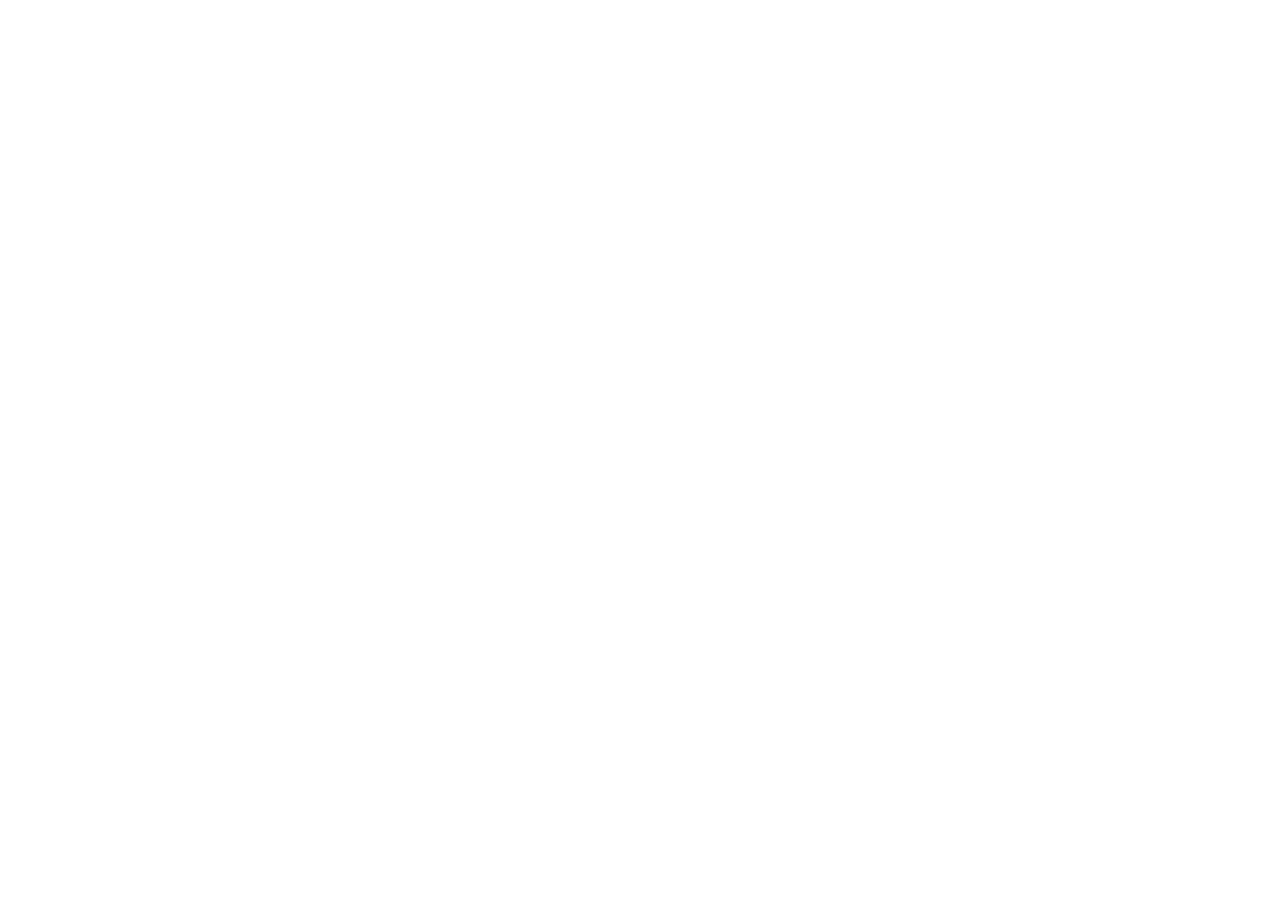
==== views/index.html @ 8a06efcb "1111" ====
<!DOCTYPE html>
<html lang="en">
<head>
    <meta charset="UTF-8">
    <title></title>

    <meta http-equiv="X-UA-Compatible" content="IE=edge,chrome=1">
    <meta name="viewport" content="width=640, user-scalable=no">
    <link rel="stylesheet" href="../css/index.css">
</head>
<body>
<div id="container">

</div>

<script src="../scripts/lib/jquery-2.2.2.min.js"></script>
<script>

</script>
</body>
</html>
---- css/index.css ----
body,
dl,
dd,
h1,
h2,
h3,
h4,
h5,
h6,
p,
form {
  margin: 0;
  padding: 0;
}
ol,
ul {
  margin: 0;
  padding: 0;
  list-style: none;
}
body {
  color: #333;
  font: normal normal normal 28px/40px 'Microsoft YaHei', Arial, sans-serif;
  -webkit-tap-highlight-color: rgba(0, 0, 0, 0);
  -moz--tap-highlight-color: rgba(0, 0, 0, 0);
  -o--tap-highlight-color: rgba(0, 0, 0, 0);
}
img {
  border: 0;
}
input[type="text"],
input[type="password"],
textarea,
button {
  vertical-align: middle;
  -webkit-appearance: none;
  font-family: 'Microsoft YaHei', Arial, sans-serif;
  border: none;
  outline: none;
  margin: 0;
  padding: 0;
}
a {
  color: inherit;
  text-decoration: none;
}
a:link,
a:visited,
a:hover,
a:active {
  text-decoration: none;
  outline: none;
}
table {
  border: 0;
  margin: 0;
  padding: 0;
  border-collapse: collapse;
  border-spacing: 0;
}
table td {
  padding: 0;
}
textarea {
  resize: none;
}
body {
  margin: 0 auto;
  position: relative;
}
.clearFix:before,
.clearFix:after {
  content: " ";
  display: table;
}
.clearFix:after {
  clear: both;
}
.pullLeft {
  float: left;
}
.pullRight {
  float: right;
}
.textCenter {
  text-align: center;
}
.textRight {
  text-align: right;
}
.ellipsisNormal {
  overflow: hidden;
  text-overflow: ellipsis;
  white-space: nowrap;
}
html,
body {
  width: 100%;
  height: 100%;
}
.container {
  position: relative;
  width: 100%;
  height: 100%;
}
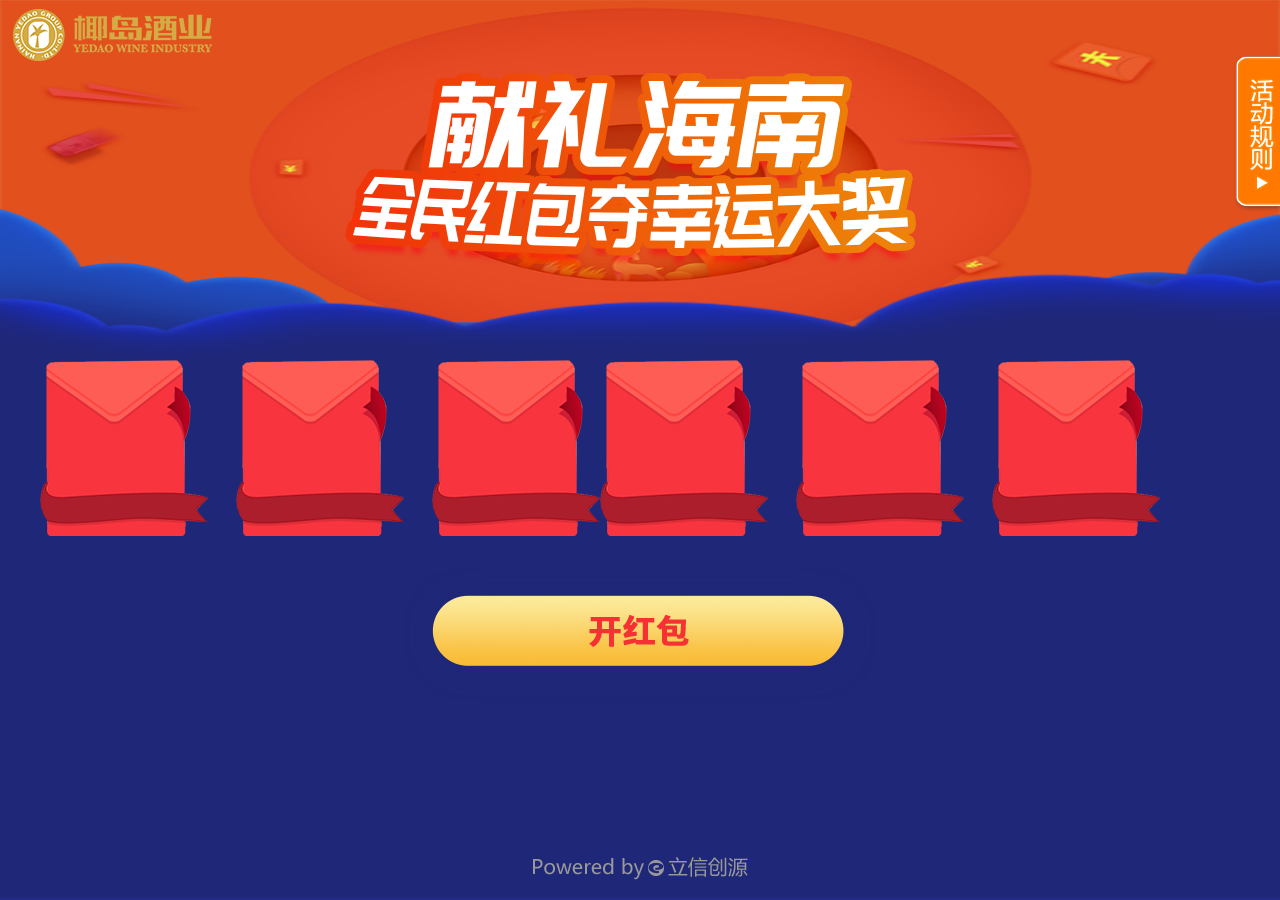
==== commit 2a4e8cf8: "椰岛消费者活动" ====
--- a/views/index.html
+++ b/views/index.html
@@ -1,5 +1,6 @@
 <!DOCTYPE html>
 <html lang="en">
+
 <head>
     <meta charset="UTF-8">
     <title></title>
@@ -7,15 +8,158 @@
     <meta http-equiv="X-UA-Compatible" content="IE=edge,chrome=1">
     <meta name="viewport" content="width=640, user-scalable=no">
     <link rel="stylesheet" href="../css/index.css">
+
+    <script src="../scripts/lib/jquery-2.2.2.min.js"></script>
 </head>
+
 <body>
-<div id="container">
+    <div id="container" class="container">
+        <div class="logo"><img src="../images/1_1.png"></div>
 
-</div>
+        <div class="test"><img src="../images/1_3.png"></div>
+        <div class="hdgz"><img src="../images/1_2.png"></div>
 
-<script src="../scripts/lib/jquery-2.2.2.min.js"></script>
-<script>
+        <!-- 红包 -->
+        <div class="content">
 
-</script>
+            <!-- 未点击开启红包展示 -->
+            <div class="content-hba">
+                <div class="content-hba-item">
+                    <img src="../images/1_4.png" alt="">
+                </div>
+                <div class="content-hba-item">
+                    <img src="../images/1_4.png" alt="">
+                </div>
+                <div class="content-hba-item">
+                    <img src="../images/1_4.png" alt="">
+                </div>
+                <div class="content-hba-item">
+                    <img src="../images/1_4.png" alt="">
+                </div>
+                <div class="content-hba-item">
+                    <img src="../images/1_4.png" alt="">
+                </div>
+                <div class="content-hba-item">
+                    <img src="../images/1_4.png" alt="">
+                </div>
+            </div>
+
+            <!-- 开启红包后展示 -->
+            <div class="content-hbb">
+                <div class="content-hbb-item">
+                    <p class="jb"> 0.58</p>
+
+                    <p class="text">红包</p>
+                </div>
+                <div class="content-hbb-item">
+                    <p class="jb"> 1.68</p>
+                    <p class="text">红包</p>
+                </div>
+                <div class="content-hbb-item">
+                    <p class="jb"> 6.66</p>
+                    <p class="text">红包</p>
+                </div>
+                <div class="content-hbb-item">
+                    <p class="jb"> 99</p>
+                    <p class="text">红包</p>
+                </div>
+                <div class="content-hbb-item">
+                    <p class="ydlb1">椰岛</p>
+                    <p class="ydlb2">大礼包</p>
+                </div>
+                <div class="content-hbb-item">
+                    <p class="wzj1">谢谢</p>
+                    <p class="wzj2">惠顾</p>
+                </div>
+            </div>
+
+
+
+            <!-- 点击开启红包 -->
+            <div class="content-btn">
+                <img src="../images/1_8.png">
+            </div>
+        </div>
+
+
+        <!-- 领取红包 -->
+        <div class="contenta">
+            <div class="contenta-hb">
+                <div class="contenta-hb-title">
+                    恭喜
+                </div>
+
+                <div class="contenta-hb-middel">
+                    <span class="span1">张三</span> <span class="span2">获得</span>
+                </div>
+
+                <div class="contenta-hb-jb">
+                    0.58元
+                </div>
+            </div>
+
+            <div class="contenta-btn1">
+                <img src="../images/3_1.png">
+            </div>
+            <div class="contenta-btn2">
+                <img src="../images/3_2.png">
+            </div>
+        </div>
+
+
+        <div class="footer">
+            <img src="../images/1_6.png">
+        </div>
+
+
+
+        <!-- 活动推广弹窗 -->
+
+        <div class="hdgztc">
+
+            <div class="hdgztc-con">
+                <img src="../images/1_9.png">
+                <img class="hdgztc-con-gb" src="../images/1_10.png">
+            </div>
+        </div>
+    </div>
+
+    <script src="../scripts/lib/jquery-2.2.2.min.js"></script>
+
+    <script>
+
+        $('.hdgz').on('click',function(){
+            $(".hdgztc").fadeIn()
+        })
+
+        $('.hdgztc-con-gb').on('click',function(){
+            $(".hdgztc").fadeOut()
+        })
+
+        //点击开红包
+        $('.content-btn').on('click', function () {
+
+            $('.content-hba-item').addClass('active')
+        })
+
+        //动画结束
+        $('.content-hba-item').on('transitionend', function () {
+            $('.content-hba').hide()
+            $('.content-hbb').show()
+
+
+            // setInterval(() => {
+            //     $('.content').hide()
+            //     $('.contenta').show()
+            // }, 2000);
+
+            setInterval(function () {
+                $('.content').hide()
+                $('.contenta').show()
+            }, 2000)
+        })
+
+    </script>
 </body>
+
 </html>--- a/css/index.css
+++ b/css/index.css
@@ -102,4 +102,180 @@
   position: relative;
   width: 100%;
   height: 100%;
-}
+  background: url(../images/1_7.png) no-repeat;
+  background-size: 100% 100%;
+}
+.container .logo {
+  position: absolute;
+  top: 1%;
+  left: 1%;
+}
+.container .test {
+  position: absolute;
+  top: 8%;
+  left: 0;
+  right: 20px;
+  text-align: center;
+}
+.container .hdgz {
+  position: absolute;
+  right: 0px;
+  top: 6%;
+}
+.container .content {
+  position: absolute;
+  top: 40%;
+  left: 40px;
+  right: 40px;
+  display: block;
+}
+.container .content .content-hba .content-hba-item {
+  height: 176px;
+  width: 168px;
+  float: left;
+  margin-right: 28px;
+  margin-bottom: 30px;
+  transition: 5s;
+  transform: rotateY(5400deg);
+  overflow: hidden;
+}
+.container .content .content-hba .active {
+  transform: rotateY(0deg);
+  -webkit-transform: rotateY(0deg);
+}
+.container .content .content-hba .content-hba-item:nth-child(3n) {
+  margin-right: 0px;
+}
+.container .content .content-hbb {
+  display: none;
+}
+.container .content .content-hbb .content-hbb-item {
+  margin-right: 28px;
+  margin-bottom: 30px;
+  background: url(../images/1_4.png) no-repeat;
+  background-size: 100% 100%;
+  height: 176px;
+  width: 168px;
+  text-align: center;
+  float: left;
+}
+.container .content .content-hbb .content-hbb-item .jb {
+  color: #fbc501;
+  font-size: 44px;
+  padding-right: 15px;
+  padding-top: 70px;
+  font-weight: bold;
+}
+.container .content .content-hbb .content-hbb-item .text {
+  font-size: 18px;
+  color: #fbc501;
+  padding-top: 15px;
+  padding-right: 15px;
+}
+.container .content .content-hbb .content-hbb-item .ydlb1 {
+  color: #fbc501;
+  font-size: 44px;
+  padding-right: 15px;
+  padding-top: 70px;
+  font-weight: bold;
+}
+.container .content .content-hbb .content-hbb-item .ydlb2 {
+  font-size: 36px;
+  color: #fbc501;
+  font-weight: bold;
+  padding-right: 15px;
+  padding-top: 5px;
+}
+.container .content .content-hbb .content-hbb-item .wzj1 {
+  color: #fbc501;
+  font-size: 36px;
+  padding-right: 15px;
+  padding-top: 70px;
+  font-weight: bold;
+}
+.container .content .content-hbb .content-hbb-item .wzj2 {
+  color: #fbc501;
+  font-size: 36px;
+  padding-right: 15px;
+  font-weight: bold;
+}
+.container .content .content-hbb .content-hbb-item:nth-child(3n) {
+  margin-right: 0px;
+}
+.container .content .content-btn {
+  text-align: center;
+}
+.container .contenta {
+  position: absolute;
+  top: 40%;
+  left: 40px;
+  right: 40px;
+  display: none;
+}
+.container .contenta .contenta-hb {
+  background: url(../images/3_3.png) no-repeat;
+  height: 281px;
+  width: 553px;
+}
+.container .contenta .contenta-hb .contenta-hb-title {
+  text-align: center;
+  color: #e52f25;
+  font-weight: bold;
+  font-size: 30px;
+  padding-top: 5px;
+}
+.container .contenta .contenta-hb .contenta-hb-middel {
+  position: relative;
+  height: 50px;
+  line-height: 50px;
+  font-size: 24px;
+}
+.container .contenta .contenta-hb .contenta-hb-middel .span1 {
+  position: absolute;
+  left: 170px;
+}
+.container .contenta .contenta-hb .contenta-hb-middel .span2 {
+  position: absolute;
+  right: 170px;
+  color: #e52f25;
+}
+.container .contenta .contenta-hb .contenta-hb-jb {
+  text-align: center;
+  color: #e52f25;
+  font-size: 30px;
+  font-weight: bold;
+}
+.container .contenta .contenta-btn1 {
+  text-align: center;
+  padding-top: 50px;
+}
+.container .contenta .contenta-btn2 {
+  padding-top: 20px;
+  text-align: center;
+}
+.container .footer {
+  position: absolute;
+  bottom: 1%;
+  left: 0;
+  right: 0;
+  text-align: center;
+}
+.container .hdgztc {
+  position: fixed;
+  top: 0;
+  left: 0;
+  right: 0;
+  bottom: 0;
+  background: rgba(0, 0, 0, 0.3);
+  display: none;
+}
+.container .hdgztc .hdgztc-con {
+  position: absolute;
+  top: 50%;
+  left: 50%;
+  transform: translate(-50%, -50%);
+  text-align: center;
+}
+.container .hdgztc .hdgztc-con .hdgztc-con-gb {
+  padding-top: 20px;
+}
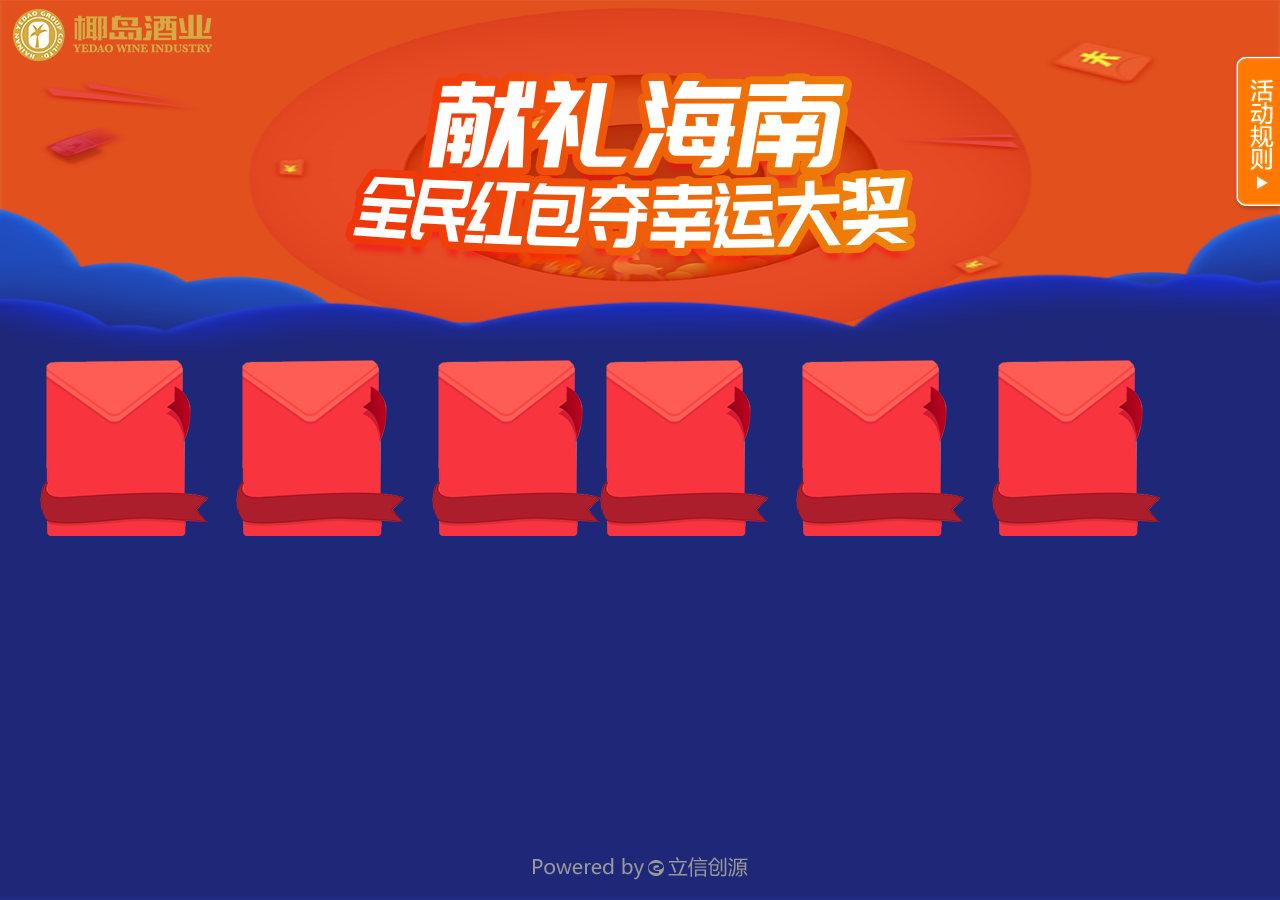
==== commit 0d171f76: "椰岛" ====
--- a/views/index.html
+++ b/views/index.html
@@ -75,6 +75,9 @@
 
 
 
+
+            
+
             <!-- 点击开启红包 -->
             <div class="content-btn">
                 <img src="../images/1_8.png">
@@ -110,6 +113,9 @@
         <div class="footer">
             <img src="../images/1_6.png">
         </div>
+        <div class="layer"></div>
+
+
 
 
 
@@ -137,13 +143,20 @@
         })
 
         //点击开红包
-        $('.content-btn').on('click', function () {
+        $('.content-hba-item').on('click', function () {
 
+            
             $('.content-hba-item').addClass('active')
         })
 
         //动画结束
         $('.content-hba-item').on('transitionend', function () {
+            
+            // 点击开红包按钮显示
+            $('.content-btn').show()
+            $('.layer').show()
+            
+
             $('.content-hba').hide()
             $('.content-hbb').show()
 
@@ -153,10 +166,10 @@
             //     $('.contenta').show()
             // }, 2000);
 
-            setInterval(function () {
-                $('.content').hide()
-                $('.contenta').show()
-            }, 2000)
+            // setInterval(function () {
+            //     $('.content').hide()
+            //     $('.contenta').show()
+            // }, 2000)
         })
 
     </script>
--- a/css/index.css
+++ b/css/index.css
@@ -129,14 +129,17 @@
   right: 40px;
   display: block;
 }
+.container .content .content-hba {
+  display: block;
+}
 .container .content .content-hba .content-hba-item {
   height: 176px;
   width: 168px;
   float: left;
   margin-right: 28px;
   margin-bottom: 30px;
-  transition: 5s;
-  transform: rotateY(5400deg);
+  transition: 3s;
+  transform: rotateY(1800deg);
   overflow: hidden;
 }
 .container .content .content-hba .active {
@@ -148,6 +151,7 @@
 }
 .container .content .content-hbb {
   display: none;
+  background: rgba(0, 0, 0, 0.3);
 }
 .container .content .content-hbb .content-hbb-item {
   margin-right: 28px;
@@ -158,6 +162,7 @@
   width: 168px;
   text-align: center;
   float: left;
+  position: absolute;
 }
 .container .content .content-hbb .content-hbb-item .jb {
   color: #fbc501;
@@ -199,11 +204,46 @@
   padding-right: 15px;
   font-weight: bold;
 }
-.container .content .content-hbb .content-hbb-item:nth-child(3n) {
-  margin-right: 0px;
+.container .content .content-hbb .content-hbb-item:nth-child(1) {
+  left: 0;
+  z-index: 9;
+}
+.container .content .content-hbb .content-hbb-item:nth-child(2) {
+  left: 200px;
+}
+.container .content .content-hbb .content-hbb-item:nth-child(3) {
+  left: 393px;
+}
+.container .content .content-hbb .content-hbb-item:nth-child(4) {
+  left: 0;
+  top: 204px;
+}
+.container .content .content-hbb .content-hbb-item:nth-child(5) {
+  left: 200px;
+  top: 204px;
+}
+.container .content .content-hbb .content-hbb-item:nth-child(6) {
+  left: 393px;
+  top: 204px;
 }
 .container .content .content-btn {
   text-align: center;
+  display: none;
+  position: absolute;
+  top: 450px;
+  left: 0;
+  right: 0;
+  z-index: 9;
+}
+.container .layer {
+  position: absolute;
+  left: 0;
+  top: 0;
+  z-index: 1;
+  display: none;
+  width: 100%;
+  height: 100%;
+  background: rgba(0, 0, 0, 0.6);
 }
 .container .contenta {
   position: absolute;
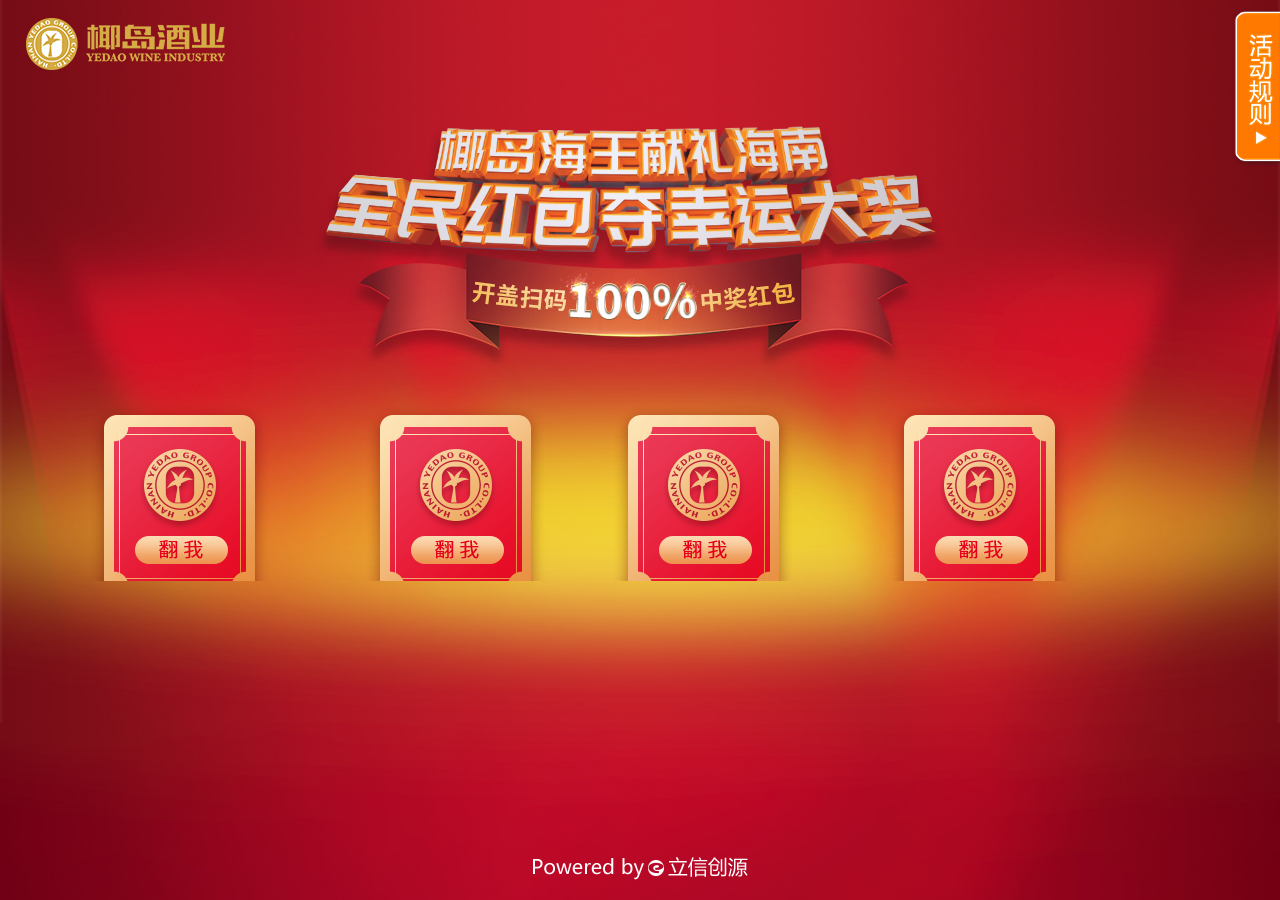
==== commit 324bad87: "椰岛消费者活动" ====
--- a/views/index.html
+++ b/views/index.html
@@ -36,24 +36,23 @@
                 <div class="content-hba-item">
                     <img src="../images/1_4.png" alt="">
                 </div>
-                <div class="content-hba-item">
-                    <img src="../images/1_4.png" alt="">
-                </div>
-                <div class="content-hba-item">
-                    <img src="../images/1_4.png" alt="">
-                </div>
+                <!-- <div class="content-hba-item">
+                    <img src="../images/1_4.png" alt="">
+                </div>
+                <div class="content-hba-item">
+                    <img src="../images/1_4.png" alt="">
+                </div> -->
             </div>
 
             <!-- 开启红包后展示 -->
             <div class="content-hbb">
                 <div class="content-hbb-item">
                     <p class="jb"> 0.58</p>
-
-                    <p class="text">红包</p>
+                    <p class="text">现金红包</p>
                 </div>
                 <div class="content-hbb-item">
                     <p class="jb"> 1.68</p>
-                    <p class="text">红包</p>
+                    <p class="text">现金红包</p>
                 </div>
                 <div class="content-hbb-item">
                     <p class="jb"> 6.66</p>
@@ -63,56 +62,46 @@
                     <p class="jb"> 99</p>
                     <p class="text">红包</p>
                 </div>
-                <div class="content-hbb-item">
-                    <p class="ydlb1">椰岛</p>
-                    <p class="ydlb2">大礼包</p>
-                </div>
-                <div class="content-hbb-item">
-                    <p class="wzj1">谢谢</p>
-                    <p class="wzj2">惠顾</p>
-                </div>
-            </div>
-
-
-
-
-            
-
-            <!-- 点击开启红包 -->
+
+            </div>
+
+            <!-- 点击开启红包
             <div class="content-btn">
                 <img src="../images/1_8.png">
-            </div>
+            </div> -->
         </div>
 
 
         <!-- 领取红包 -->
         <div class="contenta">
-            <div class="contenta-hb">
-                <div class="contenta-hb-title">
-                    恭喜
-                </div>
-
-                <div class="contenta-hb-middel">
-                    <span class="span1">张三</span> <span class="span2">获得</span>
-                </div>
-
-                <div class="contenta-hb-jb">
-                    0.58元
-                </div>
-            </div>
-
-            <div class="contenta-btn1">
-                <img src="../images/3_1.png">
-            </div>
-            <div class="contenta-btn2">
-                <img src="../images/3_2.png">
-            </div>
+
+            <div class="contenta-con">
+                <div class="contenta-hb">
+                    <span>0.58</span>元
+                </div>
+
+                <div class="contenta-btn1">
+                    <img src="../images/3_1.png">
+                </div>
+                <div class="contenta-btn2">
+                    <img src="../images/3_2.png">
+                </div>
+
+                <div class="contenta-con-gb">
+                    <img src="../images/1_10.png">
+                </div>
+            </div>
+
+
+
         </div>
 
 
         <div class="footer">
             <img src="../images/1_6.png">
         </div>
+
+        <!-- 遮罩层 -->
         <div class="layer"></div>
 
 
@@ -124,55 +113,93 @@
         <div class="hdgztc">
 
             <div class="hdgztc-con">
-                <img src="../images/1_9.png">
-                <img class="hdgztc-con-gb" src="../images/1_10.png">
+                <div class="hdgztc-con-header">
+
+                    <img src="../images/1_12.png">
+                </div>
+
+                <div class="hdgztc-con-bottom">
+                    <img class="hdgztc-con-gb" src="../images/1_10.png">
+                </div>
+
             </div>
         </div>
     </div>
 
     <script src="../scripts/lib/jquery-2.2.2.min.js"></script>
-
+    <script src="../scripts/plugins/betterScroll/bscroll.js"></script>
     <script>
-
-        $('.hdgz').on('click',function(){
+        // 打开活动规则
+        $('.hdgz').on('click', function () {
             $(".hdgztc").fadeIn()
-        })
-
-        $('.hdgztc-con-gb').on('click',function(){
+            scrollWra.refresh();
+        })
+
+        var scrollWra = new BScroll('.hdgztc-con-header', {
+            click: true,
+        })
+
+
+        $('.hdgztc-con-gb').on('click', function () {
             $(".hdgztc").fadeOut()
         })
 
+
+        var index;
         //点击开红包
         $('.content-hba-item').on('click', function () {
 
-            
-            $('.content-hba-item').addClass('active')
+            var that = this;
+            index = $('.content-hba-item').index(that)
+            console.log(index)
+            $(that).addClass('active')
         })
 
         //动画结束
         $('.content-hba-item').on('transitionend', function () {
-            
-            // 点击开红包按钮显示
-            $('.content-btn').show()
+
+            // 遮罩成
             $('.layer').show()
-            
-
-            $('.content-hba').hide()
+
+            // $('.content-hba-item').eq(index).removeClass("active")
             $('.content-hbb').show()
 
 
-            // setInterval(() => {
-            //     $('.content').hide()
-            //     $('.contenta').show()
-            // }, 2000);
-
-            // setInterval(function () {
-            //     $('.content').hide()
-            //     $('.contenta').show()
-            // }, 2000)
+            // 显示点击的红包 
+
+            $('.content-hbb-item').eq(index).fadeIn()
+            $('.content-hbb-item').eq(index).css("z-index", "9")
+
+            interval = setTimeout(timer, 1500);
+
+        })
+
+
+        //使用延时器
+
+        // 延时器
+        function timer() {
+            // 显示全部红包的奖项
+            $('.content-hba').hide();
+            $('.content-hbb-item').show();
+            intervala = setTimeout(timera, 1500);
+        }
+
+
+        // 显示中奖领取弹窗
+        function timera() {
+            $('.contenta').show();
+
+        }
+        // 关闭中奖弹窗
+        $('.contenta-con-gb').on('click', function () {
+            $('.contenta').hide()
+
         })
 
     </script>
+
+
 </body>
 
 </html>--- a/css/index.css
+++ b/css/index.css
@@ -102,29 +102,29 @@
   position: relative;
   width: 100%;
   height: 100%;
-  background: url(../images/1_7.png) no-repeat;
+  background: url(../images/1_7.jpg) no-repeat;
   background-size: 100% 100%;
 }
 .container .logo {
   position: absolute;
+  top: 2%;
+  left: 2%;
+}
+.container .test {
+  position: absolute;
+  top: 14%;
+  left: 0;
+  right: 20px;
+  text-align: center;
+}
+.container .hdgz {
+  position: absolute;
+  right: 0px;
   top: 1%;
-  left: 1%;
-}
-.container .test {
-  position: absolute;
-  top: 8%;
-  left: 0;
-  right: 20px;
-  text-align: center;
-}
-.container .hdgz {
-  position: absolute;
-  right: 0px;
-  top: 6%;
 }
 .container .content {
   position: absolute;
-  top: 40%;
+  top: 45%;
   left: 40px;
   right: 40px;
   display: block;
@@ -134,19 +134,21 @@
 }
 .container .content .content-hba .content-hba-item {
   height: 176px;
-  width: 168px;
+  width: 198px;
   float: left;
   margin-right: 28px;
-  margin-bottom: 30px;
-  transition: 3s;
-  transform: rotateY(1800deg);
+  margin-bottom: 50px;
+  margin-left: 50px;
+  transition: 1s;
+  transform: rotateY(360deg);
   overflow: hidden;
+  transform-origin: 45% 65%;
 }
 .container .content .content-hba .active {
-  transform: rotateY(0deg);
-  -webkit-transform: rotateY(0deg);
-}
-.container .content .content-hba .content-hba-item:nth-child(3n) {
+  transform: rotateY(180deg);
+  -webkit-transform: rotateY(180deg);
+}
+.container .content .content-hba .content-hba-item:nth-child(2n) {
   margin-right: 0px;
 }
 .container .content .content-hbb {
@@ -156,31 +158,30 @@
 .container .content .content-hbb .content-hbb-item {
   margin-right: 28px;
   margin-bottom: 30px;
-  background: url(../images/1_4.png) no-repeat;
+  background: url(../images/1_8.png) no-repeat;
   background-size: 100% 100%;
-  height: 176px;
-  width: 168px;
+  height: 192px;
+  width: 176px;
   text-align: center;
   float: left;
+  display: none;
   position: absolute;
 }
 .container .content .content-hbb .content-hbb-item .jb {
-  color: #fbc501;
-  font-size: 44px;
-  padding-right: 15px;
-  padding-top: 70px;
+  color: #f33132;
+  font-size: 50px;
+  padding-top: 45px;
   font-weight: bold;
 }
 .container .content .content-hbb .content-hbb-item .text {
   font-size: 18px;
-  color: #fbc501;
-  padding-top: 15px;
-  padding-right: 15px;
+  color: #ef9f60;
+  padding-top: 45px;
+  letter-spacing: 5px;
 }
 .container .content .content-hbb .content-hbb-item .ydlb1 {
   color: #fbc501;
   font-size: 44px;
-  padding-right: 15px;
   padding-top: 70px;
   font-weight: bold;
 }
@@ -188,7 +189,6 @@
   font-size: 36px;
   color: #fbc501;
   font-weight: bold;
-  padding-right: 15px;
   padding-top: 5px;
 }
 .container .content .content-hbb .content-hbb-item .wzj1 {
@@ -205,26 +205,18 @@
   font-weight: bold;
 }
 .container .content .content-hbb .content-hbb-item:nth-child(1) {
-  left: 0;
-  z-index: 9;
+  left: 52px;
 }
 .container .content .content-hbb .content-hbb-item:nth-child(2) {
-  left: 200px;
+  left: 328px;
 }
 .container .content .content-hbb .content-hbb-item:nth-child(3) {
-  left: 393px;
+  top: 227px;
+  left: 52px;
 }
 .container .content .content-hbb .content-hbb-item:nth-child(4) {
-  left: 0;
-  top: 204px;
-}
-.container .content .content-hbb .content-hbb-item:nth-child(5) {
-  left: 200px;
-  top: 204px;
-}
-.container .content .content-hbb .content-hbb-item:nth-child(6) {
-  left: 393px;
-  top: 204px;
+  top: 227px;
+  left: 328px;
 }
 .container .content .content-btn {
   text-align: center;
@@ -246,51 +238,44 @@
   background: rgba(0, 0, 0, 0.6);
 }
 .container .contenta {
-  position: absolute;
-  top: 40%;
-  left: 40px;
-  right: 40px;
-  display: none;
-}
-.container .contenta .contenta-hb {
-  background: url(../images/3_3.png) no-repeat;
-  height: 281px;
-  width: 553px;
-}
-.container .contenta .contenta-hb .contenta-hb-title {
-  text-align: center;
+  position: fixed;
+  top: 0;
+  left: 0;
+  right: 0;
+  bottom: 0;
+  background: rgba(0, 0, 0, 0.3);
+  display: none;
+  z-index: 100;
+}
+.container .contenta .contenta-con {
+  position: absolute;
+  top: 50%;
+  left: 50%;
+  transform: translate(-50%, -50%);
+  height: 607px;
+  width: 544px;
+  background: url(../images/1_11.png) no-repeat;
+}
+.container .contenta .contenta-con .contenta-hb {
   color: #e52f25;
-  font-weight: bold;
-  font-size: 30px;
-  padding-top: 5px;
-}
-.container .contenta .contenta-hb .contenta-hb-middel {
-  position: relative;
-  height: 50px;
-  line-height: 50px;
-  font-size: 24px;
-}
-.container .contenta .contenta-hb .contenta-hb-middel .span1 {
-  position: absolute;
-  left: 170px;
-}
-.container .contenta .contenta-hb .contenta-hb-middel .span2 {
-  position: absolute;
-  right: 170px;
-  color: #e52f25;
-}
-.container .contenta .contenta-hb .contenta-hb-jb {
-  text-align: center;
-  color: #e52f25;
-  font-size: 30px;
-  font-weight: bold;
-}
-.container .contenta .contenta-btn1 {
-  text-align: center;
-  padding-top: 50px;
-}
-.container .contenta .contenta-btn2 {
+  text-align: center;
+  padding-top: 240px;
+  font-size: 22px;
+  font-weight: bold;
+}
+.container .contenta .contenta-con .contenta-hb span {
+  font-size: 60px;
+}
+.container .contenta .contenta-con .contenta-btn1 {
+  text-align: center;
+  padding-top: 80px;
+}
+.container .contenta .contenta-con .contenta-btn2 {
   padding-top: 20px;
+  text-align: center;
+}
+.container .contenta .contenta-con .contenta-con-gb {
+  margin-top: 90px;
   text-align: center;
 }
 .container .footer {
@@ -308,6 +293,7 @@
   bottom: 0;
   background: rgba(0, 0, 0, 0.3);
   display: none;
+  z-index: 99;
 }
 .container .hdgztc .hdgztc-con {
   position: absolute;
@@ -315,7 +301,17 @@
   left: 50%;
   transform: translate(-50%, -50%);
   text-align: center;
+  width: 544px;
+  height: 607px;
+  background: url(../images/1_11.png) no-repeat;
+}
+.container .hdgztc .hdgztc-con .hdgztc-con-header {
+  width: 446px;
+  height: 400px;
+  margin: auto;
+  margin-top: 160px;
+  overflow: hidden;
 }
 .container .hdgztc .hdgztc-con .hdgztc-con-gb {
-  padding-top: 20px;
-}
+  margin-top: 90px;
+}
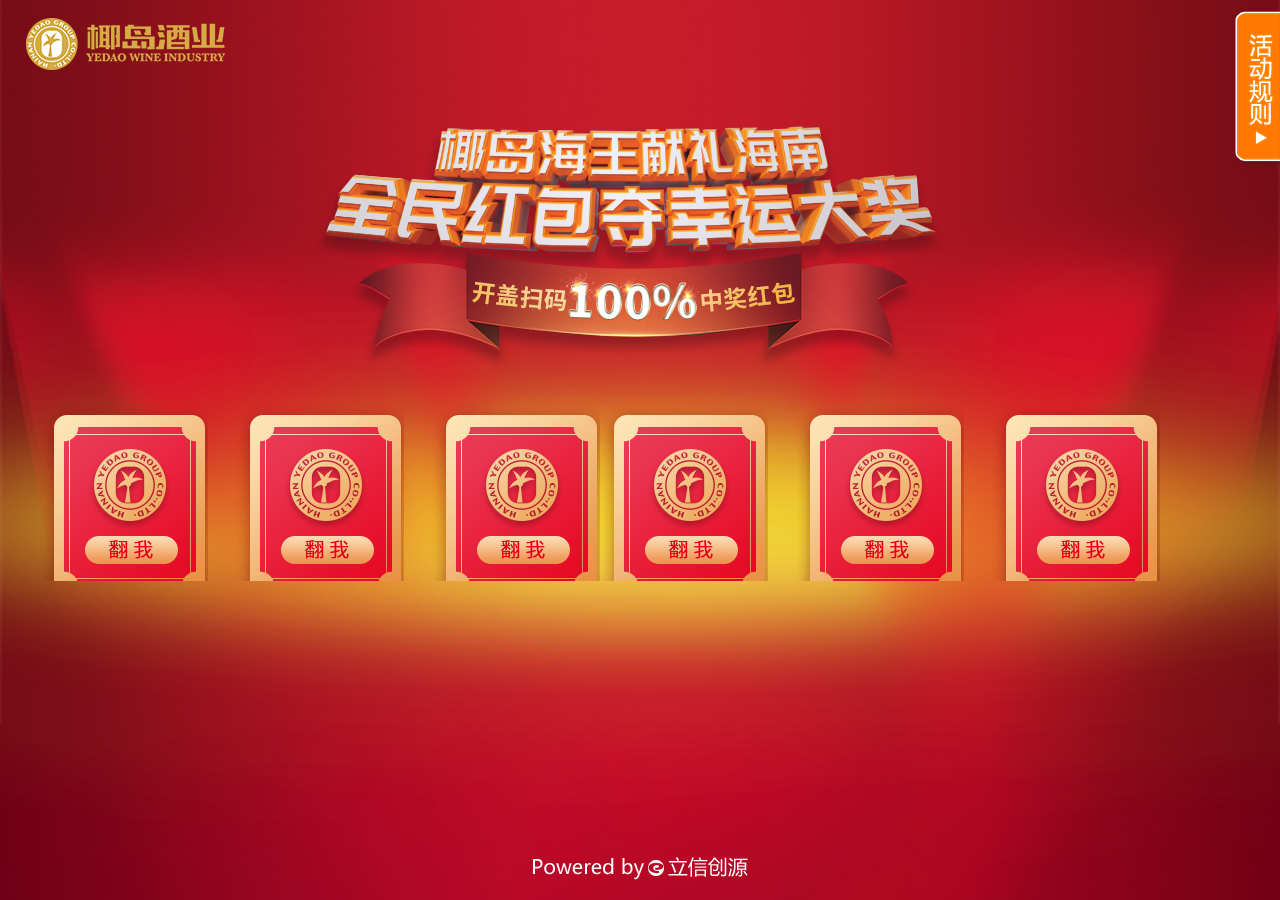
==== commit 58e1fd0d: "椰岛消费者页面修改" ====
--- a/views/index.html
+++ b/views/index.html
@@ -23,29 +23,29 @@
         <div class="content">
 
             <!-- 未点击开启红包展示 -->
-            <div class="content-hba">
-                <div class="content-hba-item">
-                    <img src="../images/1_4.png" alt="">
-                </div>
-                <div class="content-hba-item">
-                    <img src="../images/1_4.png" alt="">
-                </div>
-                <div class="content-hba-item">
-                    <img src="../images/1_4.png" alt="">
-                </div>
-                <div class="content-hba-item">
-                    <img src="../images/1_4.png" alt="">
-                </div>
-                <!-- <div class="content-hba-item">
-                    <img src="../images/1_4.png" alt="">
-                </div>
-                <div class="content-hba-item">
-                    <img src="../images/1_4.png" alt="">
-                </div> -->
+            <div class="content-hba content-hba6">
+                <div class="content-hba-item">
+                    <img src="../images/1_4.png" alt="">
+                </div>
+                <div class="content-hba-item">
+                    <img src="../images/1_4.png" alt="">
+                </div>
+                <div class="content-hba-item">
+                    <img src="../images/1_4.png" alt="">
+                </div>
+                <div class="content-hba-item">
+                    <img src="../images/1_4.png" alt="">
+                </div>
+                <div class="content-hba-item">
+                    <img src="../images/1_4.png" alt="">
+                </div>
+                <div class="content-hba-item">
+                    <img src="../images/1_4.png" alt="">
+                </div>
             </div>
 
             <!-- 开启红包后展示 -->
-            <div class="content-hbb">
+            <div class="content-hbb content-hbb6">
                 <div class="content-hbb-item">
                     <p class="jb"> 0.58</p>
                     <p class="text">现金红包</p>
@@ -62,7 +62,14 @@
                     <p class="jb"> 99</p>
                     <p class="text">红包</p>
                 </div>
-
+                <div class="content-hbb-item">
+                    <p class="jb"> 99</p>
+                    <p class="text">红包</p>
+                </div>
+                <div class="content-hbb-item">
+                    <p class="jb"> 99</p>
+                    <p class="text">红包</p>
+                </div>
             </div>
 
             <!-- 点击开启红包
@@ -134,11 +141,10 @@
             $(".hdgztc").fadeIn()
             scrollWra.refresh();
         })
-
+        
         var scrollWra = new BScroll('.hdgztc-con-header', {
             click: true,
         })
-
 
         $('.hdgztc-con-gb').on('click', function () {
             $(".hdgztc").fadeOut()
--- a/css/index.css
+++ b/css/index.css
@@ -129,10 +129,10 @@
   right: 40px;
   display: block;
 }
-.container .content .content-hba {
+.container .content .content-hba4 {
   display: block;
 }
-.container .content .content-hba .content-hba-item {
+.container .content .content-hba4 .content-hba-item {
   height: 176px;
   width: 198px;
   float: left;
@@ -144,18 +144,70 @@
   overflow: hidden;
   transform-origin: 45% 65%;
 }
-.container .content .content-hba .active {
+.container .content .content-hba4 .active {
   transform: rotateY(180deg);
   -webkit-transform: rotateY(180deg);
 }
-.container .content .content-hba .content-hba-item:nth-child(2n) {
+.container .content .content-hba4 .content-hba-item:nth-child(2n) {
   margin-right: 0px;
 }
-.container .content .content-hbb {
+.container .content .content-hba5 {
+  display: block;
+}
+.container .content .content-hba5 .content-hba-item {
+  height: 176px;
+  width: 168px;
+  float: left;
+  margin-right: 28px;
+  margin-bottom: 50px;
+  transition: 1s;
+  transform: rotateY(360deg);
+  overflow: hidden;
+  transform-origin: 53% 47%;
+}
+.container .content .content-hba5 .content-hba-item:nth-child(4) {
+  margin-left: 50px;
+  width: 198px;
+  transform-origin: 45% 55%;
+}
+.container .content .content-hba5 .content-hba-item:nth-child(5) {
+  margin-left: 50px;
+  width: 198px;
+  transform-origin: 45% 55%;
+}
+.container .content .content-hba5 .active {
+  transform: rotateY(180deg);
+  -webkit-transform: rotateY(180deg);
+}
+.container .content .content-hba5 .content-hba-item:nth-child(3) {
+  margin-right: 0px;
+}
+.container .content .content-hba6 {
+  display: block;
+}
+.container .content .content-hba6 .content-hba-item {
+  height: 176px;
+  width: 168px;
+  float: left;
+  margin-right: 28px;
+  margin-bottom: 30px;
+  transition: 1s;
+  transform: rotateY(360deg);
+  overflow: hidden;
+  transform-origin: 53% 47%;
+}
+.container .content .content-hba6 .active {
+  transform: rotateY(180deg);
+  -webkit-transform: rotateY(180deg);
+}
+.container .content .content-hba6 .content-hba-item:nth-child(3n) {
+  margin-right: 0px;
+}
+.container .content .content-hbb4 {
   display: none;
   background: rgba(0, 0, 0, 0.3);
 }
-.container .content .content-hbb .content-hbb-item {
+.container .content .content-hbb4 .content-hbb-item {
   margin-right: 28px;
   margin-bottom: 30px;
   background: url(../images/1_8.png) no-repeat;
@@ -167,56 +219,200 @@
   display: none;
   position: absolute;
 }
-.container .content .content-hbb .content-hbb-item .jb {
+.container .content .content-hbb4 .content-hbb-item .jb {
   color: #f33132;
   font-size: 50px;
   padding-top: 45px;
   font-weight: bold;
 }
-.container .content .content-hbb .content-hbb-item .text {
+.container .content .content-hbb4 .content-hbb-item .text {
   font-size: 18px;
   color: #ef9f60;
   padding-top: 45px;
   letter-spacing: 5px;
 }
-.container .content .content-hbb .content-hbb-item .ydlb1 {
+.container .content .content-hbb4 .content-hbb-item .ydlb1 {
   color: #fbc501;
   font-size: 44px;
   padding-top: 70px;
   font-weight: bold;
 }
-.container .content .content-hbb .content-hbb-item .ydlb2 {
+.container .content .content-hbb4 .content-hbb-item .ydlb2 {
   font-size: 36px;
   color: #fbc501;
   font-weight: bold;
   padding-top: 5px;
 }
-.container .content .content-hbb .content-hbb-item .wzj1 {
+.container .content .content-hbb4 .content-hbb-item .wzj1 {
   color: #fbc501;
   font-size: 36px;
   padding-right: 15px;
   padding-top: 70px;
   font-weight: bold;
 }
-.container .content .content-hbb .content-hbb-item .wzj2 {
+.container .content .content-hbb4 .content-hbb-item .wzj2 {
   color: #fbc501;
   font-size: 36px;
   padding-right: 15px;
   font-weight: bold;
 }
-.container .content .content-hbb .content-hbb-item:nth-child(1) {
+.container .content .content-hbb4 .content-hbb-item:nth-child(1) {
   left: 52px;
 }
-.container .content .content-hbb .content-hbb-item:nth-child(2) {
+.container .content .content-hbb4 .content-hbb-item:nth-child(2) {
   left: 328px;
 }
-.container .content .content-hbb .content-hbb-item:nth-child(3) {
+.container .content .content-hbb4 .content-hbb-item:nth-child(3) {
   top: 227px;
   left: 52px;
 }
-.container .content .content-hbb .content-hbb-item:nth-child(4) {
+.container .content .content-hbb4 .content-hbb-item:nth-child(4) {
   top: 227px;
   left: 328px;
+}
+.container .content .content-hbb5 {
+  display: none;
+  background: rgba(0, 0, 0, 0.3);
+}
+.container .content .content-hbb5 .content-hbb-item {
+  margin-right: 28px;
+  margin-bottom: 30px;
+  background: url(../images/1_8.png) no-repeat;
+  background-size: 100% 100%;
+  height: 192px;
+  width: 176px;
+  text-align: center;
+  float: left;
+  display: none;
+  position: absolute;
+}
+.container .content .content-hbb5 .content-hbb-item .jb {
+  color: #f33132;
+  font-size: 50px;
+  padding-top: 45px;
+  font-weight: bold;
+}
+.container .content .content-hbb5 .content-hbb-item .text {
+  font-size: 18px;
+  color: #ef9f60;
+  padding-top: 45px;
+  letter-spacing: 5px;
+}
+.container .content .content-hbb5 .content-hbb-item .ydlb1 {
+  color: #fbc501;
+  font-size: 44px;
+  padding-top: 70px;
+  font-weight: bold;
+}
+.container .content .content-hbb5 .content-hbb-item .ydlb2 {
+  font-size: 36px;
+  color: #fbc501;
+  font-weight: bold;
+  padding-top: 5px;
+}
+.container .content .content-hbb5 .content-hbb-item .wzj1 {
+  color: #fbc501;
+  font-size: 36px;
+  padding-right: 15px;
+  padding-top: 70px;
+  font-weight: bold;
+}
+.container .content .content-hbb5 .content-hbb-item .wzj2 {
+  color: #fbc501;
+  font-size: 36px;
+  padding-right: 15px;
+  font-weight: bold;
+}
+.container .content .content-hbb5 .content-hbb-item:nth-child(1) {
+  left: 0;
+}
+.container .content .content-hbb5 .content-hbb-item:nth-child(2) {
+  left: 197px;
+}
+.container .content .content-hbb5 .content-hbb-item:nth-child(3) {
+  left: 393px;
+}
+.container .content .content-hbb5 .content-hbb-item:nth-child(4) {
+  left: 51px;
+  top: 226px;
+}
+.container .content .content-hbb5 .content-hbb-item:nth-child(5) {
+  left: 328px;
+  top: 226px;
+}
+.container .content .content-hbb6 {
+  display: none;
+  background: rgba(0, 0, 0, 0.3);
+}
+.container .content .content-hbb6 .content-hbb-item {
+  margin-right: 28px;
+  margin-bottom: 30px;
+  background: url(../images/1_8.png) no-repeat;
+  background-size: 100% 100%;
+  height: 192px;
+  width: 176px;
+  text-align: center;
+  float: left;
+  display: none;
+  position: absolute;
+}
+.container .content .content-hbb6 .content-hbb-item .jb {
+  color: #f33132;
+  font-size: 50px;
+  padding-top: 45px;
+  font-weight: bold;
+}
+.container .content .content-hbb6 .content-hbb-item .text {
+  font-size: 18px;
+  color: #ef9f60;
+  padding-top: 45px;
+  letter-spacing: 5px;
+}
+.container .content .content-hbb6 .content-hbb-item .ydlb1 {
+  color: #fbc501;
+  font-size: 44px;
+  padding-top: 70px;
+  font-weight: bold;
+}
+.container .content .content-hbb6 .content-hbb-item .ydlb2 {
+  font-size: 36px;
+  color: #fbc501;
+  font-weight: bold;
+  padding-top: 5px;
+}
+.container .content .content-hbb6 .content-hbb-item .wzj1 {
+  color: #fbc501;
+  font-size: 36px;
+  padding-right: 15px;
+  padding-top: 70px;
+  font-weight: bold;
+}
+.container .content .content-hbb6 .content-hbb-item .wzj2 {
+  color: #fbc501;
+  font-size: 36px;
+  padding-right: 15px;
+  font-weight: bold;
+}
+.container .content .content-hbb6 .content-hbb-item:nth-child(1) {
+  left: 0;
+}
+.container .content .content-hbb6 .content-hbb-item:nth-child(2) {
+  left: 197px;
+}
+.container .content .content-hbb6 .content-hbb-item:nth-child(3) {
+  left: 393px;
+}
+.container .content .content-hbb6 .content-hbb-item:nth-child(4) {
+  left: 0;
+  top: 204px;
+}
+.container .content .content-hbb6 .content-hbb-item:nth-child(5) {
+  left: 197px;
+  top: 204px;
+}
+.container .content .content-hbb6 .content-hbb-item:nth-child(6) {
+  left: 393px;
+  top: 204px;
 }
 .container .content .content-btn {
   text-align: center;
